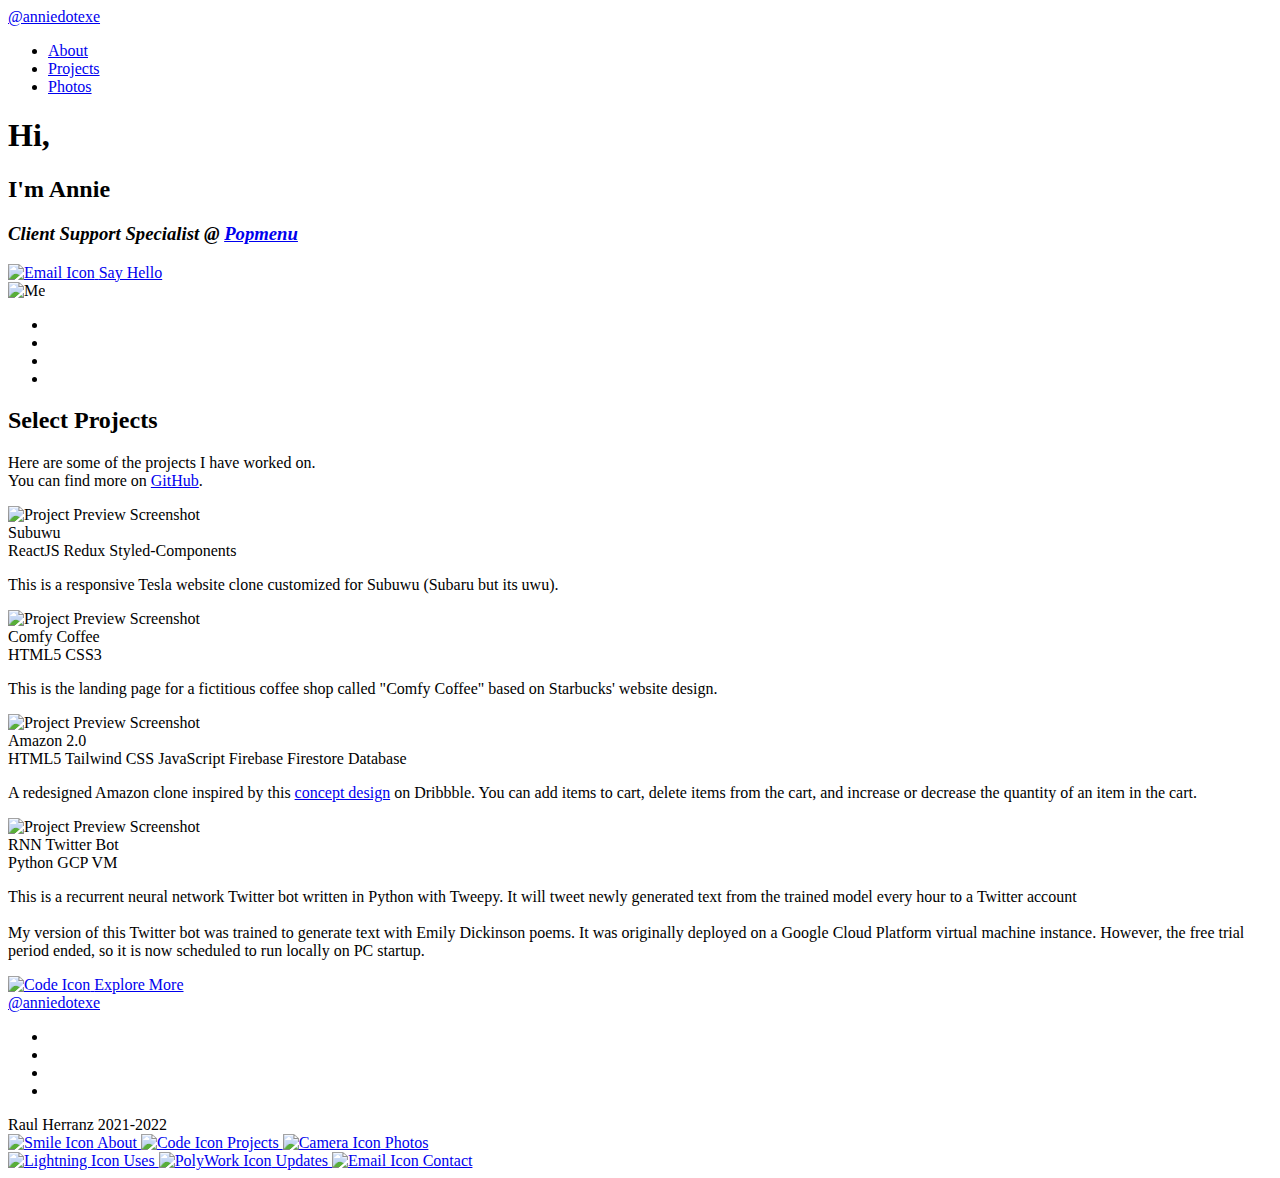
==== index.html @ 3c778179 "First changes" ====
<!DOCTYPE html>
<html lang="en">

    <head>
        <title>Raul Herranz Portfolio</title>

        <link rel="icon" type="image/svg+xml" href="favicon.svg" />

        <meta charset="UTF-8">

        <meta property="og:title" content="Raul Herranz" />
        <meta property="og:type" content="website" />
        <meta property="og:url" content="http://rherranzg.github.io" />
        <meta property="og:description"
            content="Hi! I'm Annie. Welcome to my portfolio. I am a developer, photographer, and mother of a bear puppy named Coconut based in Los Angeles, California." />
        <meta property="og:locale" content="en_US" />
        <meta property="og:image" content="https://rherranzg.github.io/img/me-icon-smiling.png" />

        <meta name="twitter:card" content="summary">
        <meta name="twitter:title" content="Raul Herranz">
        <meta name="twitter:description"
            content="Welcome to my portfolio. I am a developer, photographer, and mother of a bear puppy named Coconut based in Los Angeles, California.">
        <meta name="twitter:image" content="https://rherranzg.github.io/img/me-icon-smiling.png">
        <meta name="twitter:site" content="@anniedotexe">

        <meta name="viewport" content="width=device-width, initial-scale=1.0">
        <meta name="copyright" content="Raul Herranz">
        <meta name="description"
            content="Welcome to my portfolio. I am a developer, photographer, and mother of a bear puppy named Coconut based in Los Angeles, California.">
        <meta name="keywords"
            content="Raul Herranz, Raul Herranz Portfolio, Raul Herranz Photography, photographer, developer, java, python, html, css, javascript, web developer, webdev, portfolio">
        <meta name="robots" content="noindex, nofollow" />

        <link rel="canonical" href="https://rherranzg.github.io" />

        <link rel="preconnect" href="https://fonts.googleapis.com">
        <link rel="preconnect" href="https://fonts.gstatic.com" crossorigin>
        <link href="https://fonts.googleapis.com/css?family=Nunito" rel="stylesheet">

        <link rel="stylesheet"
            href="https://cdnjs.cloudflare.com/ajax/libs/font-awesome/5.15.3/css/all.min.css"
            integrity="sha512-iBBXm8fW90+nuLcSKlbmrPcLa0OT92xO1BIsZ+ywDWZCvqsWgccV3gFoRBv0z+8dLJgyAHIhR35VZc2oM/gI1w=="
            crossorigin="anonymous" referrerpolicy="no-referrer" />

        <link rel="stylesheet" href="./css/main.css" type="text/css">
        <link rel="stylesheet" href="./css/header.css" type="text/css">
        <link rel="stylesheet" href="./css/home.css" type="text/css">
        <link rel="stylesheet" href="./css/projects.css" type="text/css">
        <link rel="stylesheet" href="./css/footer.css" type="text/css">
    </head>

    <body>
        <header class="header">
            <a href="/" class="header-logo">@anniedotexe</a>
            <nav class="nav">
                <div class="toggle"><i class="fas fa-bars"></i></div>
                <ul class="nav-menu">
                    <li class="nav-item"><a href="/about">About</a></li>
                    <li class="nav-item"><a href="/projects">Projects</a></li>
                    <li class="nav-item"><a href="/photos">Photos</a></li>
                </ul>
            </nav>
        </header>

        <main class="main-container home-section">
            <section id="home">
                <div class="landing-page-details">
                    <h1 class="small-title">Hi,</h1>
                    <h2 class="big-title">I'm <span class="my-name pink">Annie</span></h2>
                    <h3 class="medium-title"><em>Client Support Specialist @ <a class="pink"
                                href="https://get.popmenu.com/">Popmenu</a></em></h3>
                    <!-- <div class="short-bio">
                        <p>I am a photographer, self-taught developer, and
                            mother of a bear
                            puppy named Coconut
                            based in Los Angeles, California.</p>
                    </div> -->
                    <div class="cta-container email-container">
                        <a href="mailto:anniewu2303@gmail.com" class="cta email-button">
                            <img src="./img/email.svg" alt="Email Icon">
                            <span>Say Hello</span>
                        </a>
                    </div>
                </div>
                <div class="art-me">
                    <img src="./img/me-icon.gif" alt="Me">
                </div>
                <div class="landing-page-socials">
                    <ul>
                        <li class="social-link">
                            <a href="https://www.linkedin.com/in/anniewu2303/" aria-label="LinkedIn"
                                target="_blank">
                                <i class="fab fa-linkedin-in"></i>
                            </a>
                        </li>
                        <li class="social-link">
                            <a href="https://github.com/anniedotexe" aria-label="GitHub"
                                target="_blank">
                                <i class="fab fa-github"></i>
                            </a>
                        </li>
                        <li class="social-link">
                            <a href="https://twitter.com/anniedotexe" aria-label="Twitter"
                                target="_blank">
                                <i class="fab fa-twitter"></i>
                            </a>
                        </li>
                        <li class="social-link">
                            <a href="https://instagram.com/anniedotexe" aria-label="Instagram"
                                target="_blank">
                                <i class="fab fa-instagram"></i>
                            </a>
                        </li>
                    </ul>
                </div>
            </section>
            <section class="projects" id="select-projects">
                <h2>Select Projects</h2>
                <p class="section-description">
                    Here are some of the projects I have worked on.<br>
                    You can find more on <a class="hyperlink"
                        href="https://github.com/anniedotexe">GitHub</a>.
                </p>
                <div class="project-cards-container">
                    <div class="card">
                        <img src="./img/project-preview/subuwu-preview.png"
                            alt="Project Preview Screenshot" class="card-preview-img">
                        <div class="card-info">
                            <div class="title-and-links">
                                <span class="project-title">
                                    Subuwu
                                </span>
                                <div class="project-links">
                                    <a href="https://subuwu.rherranzg.github.io/">
                                        <i class="fas fa-external-link-alt"></i>
                                    </a>
                                    <a href="https://github.com/anniedotexe/subuwu">
                                        <i class="fab fa-github"></i>
                                    </a>
                                </div>
                            </div>
                            <div class="project-skills">
                                <span>ReactJS</span>
                                <span>Redux</span>
                                <span>Styled-Components</span>
                            </div>
                            <p class="project-description">
                                This is a responsive Tesla website clone customized for Subuwu
                                &#40;Subaru but its uwu&#41;.
                            </p>
                        </div>
                    </div>
                    <div class="card">
                        <img src="./img/project-preview/comfy-coffee-preview.png"
                            alt="Project Preview Screenshot" class="card-preview-img">
                        <div class="card-info">
                            <div class="title-and-links">
                                <span class="project-title">
                                    Comfy Coffee
                                </span>
                                <div class="project-links">
                                    <a href="https://comfy-coffee.rherranzg.github.io/">
                                        <i class="fas fa-external-link-alt"></i>
                                    </a>
                                    <a href="https://github.com/anniedotexe/comfy-coffee">
                                        <i class="fab fa-github"></i>
                                    </a>
                                </div>
                            </div>
                            <div class="project-skills">
                                <span>HTML5</span>
                                <span>CSS3</span>
                            </div>
                            <p class="project-description">
                                This is the landing page for a fictitious coffee shop called "Comfy
                                Coffee" based on Starbucks'
                                website design.
                            </p>
                        </div>
                    </div>
                    <div class="card">
                        <img src="./img/project-preview/amazon2-preview.png"
                            alt="Project Preview Screenshot" class="card-preview-img">
                        <div class="card-info">
                            <div class="title-and-links">
                                <span class="project-title">
                                    Amazon 2.0
                                </span>
                                <div class="project-links">
                                    <a href="https://clone-2-2ee81.firebaseapp.com">
                                        <i class="fas fa-external-link-alt"></i>
                                    </a>
                                    <a href="https://github.com/anniedotexe/amazon-2">
                                        <i class="fab fa-github"></i>
                                    </a>
                                </div>
                            </div>
                            <div class="project-skills">
                                <span>HTML5</span>
                                <span>Tailwind CSS</span>
                                <span>JavaScript</span>
                                <span>Firebase</span>
                                <span>Firestore Database</span>
                            </div>
                            <p class="project-description">
                                A redesigned Amazon clone inspired by this <a class="hyperlink"
                                    href="https://dribbble.com/shots/15350650-Amazon-Website-Redesign-Concept">concept
                                    design</a> on Dribbble. You can add items to cart, delete items
                                from the cart, and increase or decrease the quantity of an item in
                                the cart.
                            </p>
                        </div>
                    </div>
                    <div class="card">
                        <img src="./img/project-preview/rnn-twitter-bot-preview.png"
                            alt="Project Preview Screenshot" class="card-preview-img">
                        <div class="card-info">
                            <div class="title-and-links">
                                <span class="project-title">
                                    RNN Twitter Bot
                                </span>
                                <div class="project-links">
                                    <a href="https://twitter.com/dickinson_rnn">
                                        <i class="fas fa-external-link-alt"></i>
                                    </a>
                                    <a href="https://github.com/anniedotexe/RNN-Twitter-Bot">
                                        <i class="fab fa-github"></i>
                                    </a>
                                </div>
                            </div>
                            <div class="project-skills">
                                <span>Python</span>
                                <span>GCP VM</span>
                            </div>
                            <p class="project-description">
                                This is a recurrent neural network Twitter bot written in Python
                                with Tweepy. It will tweet newly generated text from the trained
                                model every hour to a Twitter account<br><br>
                                My version of this Twitter bot was trained to generate text with
                                Emily Dickinson
                                poems. It was originally deployed on a Google
                                Cloud Platform virtual machine
                                instance. However, the free
                                trial period ended, so it is now scheduled to run locally on PC
                                startup.
                            </p>
                        </div>
                    </div>
                </div>
                <div class="cta-container">
                    <a href="/projects" class="cta">
                        <img src="./img/coding.svg" alt="Code Icon">
                        <span>Explore More</span>
                    </a>
                </div>
            </section>
        </main>

        <footer class="footer-container">
            <div class="footer">
                <div class="footer-column">
                    <a href="/" class="footer-logo">@anniedotexe</a>
                    <div class="socials">
                        <ul>
                            <li class="social-link">
                                <a href="https://www.linkedin.com/in/anniewu2303/"
                                    aria-label="LinkedIn" target="_blank">
                                    <i class="fab fa-linkedin-in"></i>
                                </a>
                            </li>
                            <li class="social-link">
                                <a href="https://github.com/anniedotexe" aria-label="GitHub"
                                    target="_blank">
                                    <i class="fab fa-github"></i>
                                </a>
                            </li>
                            <li class="social-link">
                                <a href="https://twitter.com/anniedotexe" aria-label="Twitter"
                                    target="_blank">
                                    <i class="fab fa-twitter"></i>
                                </a>
                            </li>
                            <li class="social-link">
                                <a href="https://instagram.com/anniedotexe" aria-label="Instagram"
                                    target="_blank">
                                    <i class="fab fa-instagram"></i>
                                </a>
                            </li>
                        </ul>
                    </div>
                    <span class="copyright"><i class="fas fa-copyright"></i> Raul Herranz
                        2021-2022</span>
                </div>
                <div class="footer-column">
                    <a href="/about" class="footer-button">
                        <img src="./img/smile.svg" alt="Smile Icon">
                        About
                    </a>
                    <a href="/projects" class="footer-button">
                        <img src="./img/coding.svg" alt="Code Icon">
                        Projects
                    </a>
                    <a href="/photos" class="footer-button">
                        <img src="./img/camera.svg" alt="Camera Icon">
                        Photos
                    </a>
                </div>
                <!-- <div class="footer-column">
                    <a href="https://anniedotexe.notion.site/2f89ab02918142e885a684db6e8d6c53?v=e84b8638720749c9a11741c6790c7022"
                        class="footer-button">
                        <img src="./img/blog.svg" alt="Blog Icon">
                        Thoughts
                    </a>
                    <a href="/anniewu-resume.pdf" class="footer-button">
                        <img src="./img/resume.svg" alt="Resume Icon">
                        Resume
                    </a>
                    <a href="mailto:anniewu2303@gmail.com" class="footer-button">
                        <img src="./img/email.svg" alt="Email Icon">
                        Contact
                    </a>
                </div> -->
                <div class="footer-column">
                    <a href="https://anniedotexe.notion.site/uses-27a07012b8e84144af2e4226721c8ce8"
                        class="footer-button">
                        <img src="./img/uses.svg" alt="Lightning Icon">
                        Uses
                    </a>
                    <a href="https://www.polywork.com/anniedotexe" class="footer-button">
                        <img src="./img/polywork.svg" alt="PolyWork Icon">
                        Updates
                    </a>
                    <a href="mailto:anniewu2303@gmail.com" class="footer-button">
                        <img src="./img/email.svg" alt="Email Icon">
                        Contact
                    </a>
                </div>
            </div>
        </footer>

        <script src="./js/main.js"></script>
    </body>

</html>
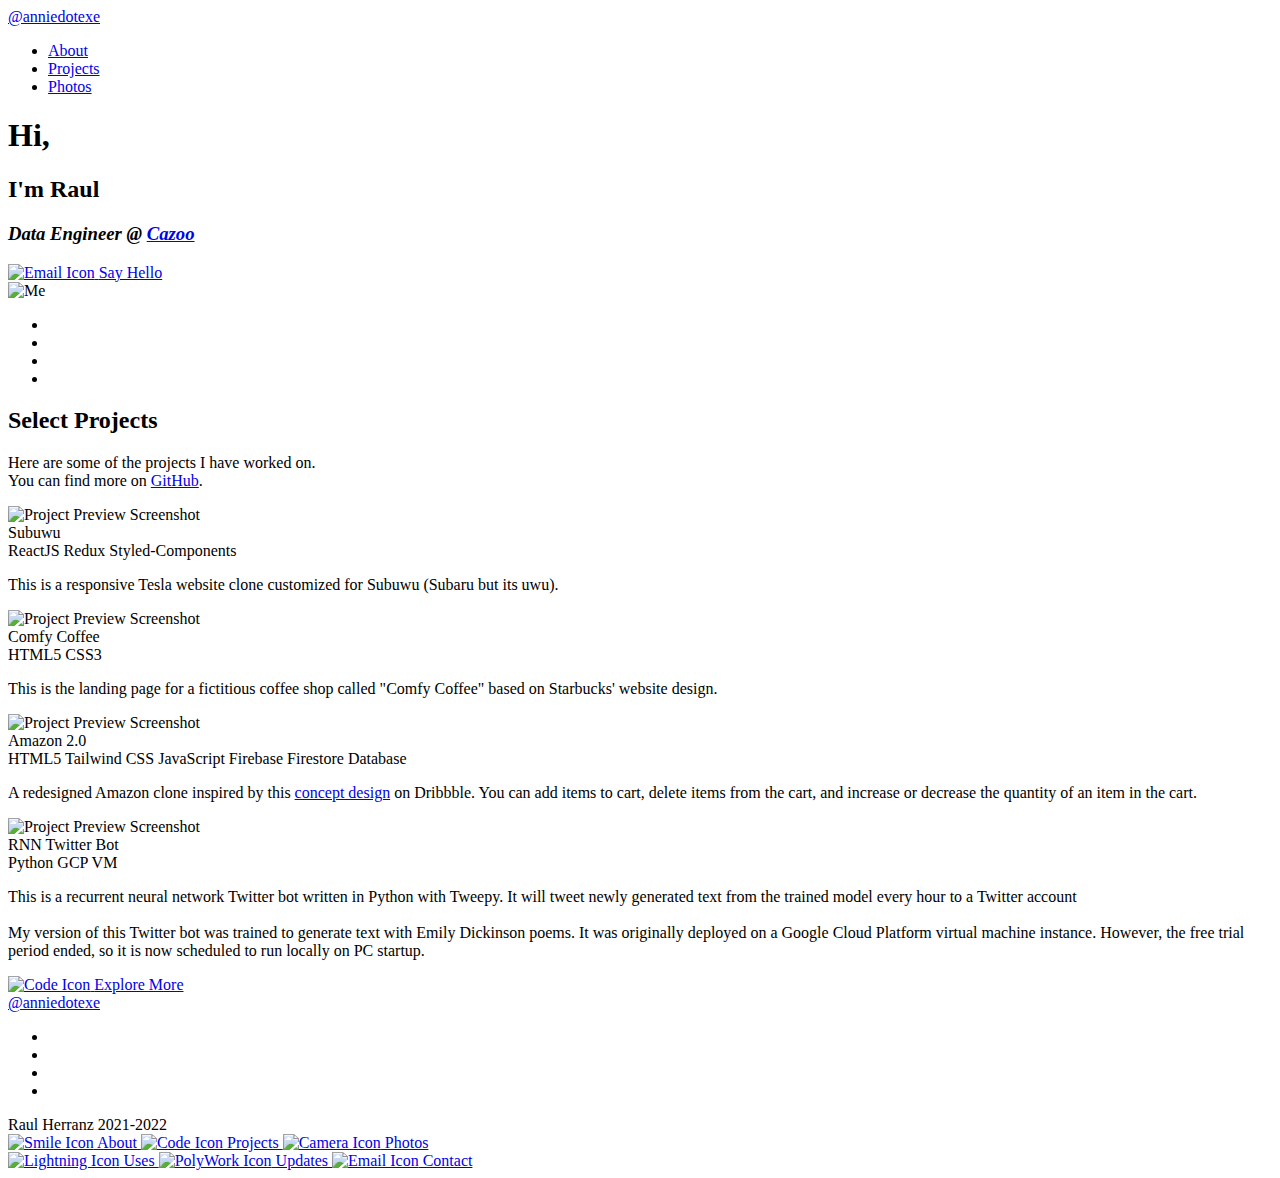
==== commit df75efee: "mend" ====
--- a/index.html
+++ b/index.html
@@ -12,7 +12,7 @@
         <meta property="og:type" content="website" />
         <meta property="og:url" content="http://rherranzg.github.io" />
         <meta property="og:description"
-            content="Hi! I'm Annie. Welcome to my portfolio. I am a developer, photographer, and mother of a bear puppy named Coconut based in Los Angeles, California." />
+            content="Hi! I'm Raul. Welcome to my portfolio. I am a developer, photographer, and mother of a bear puppy named Coconut based in Los Angeles, California." />
         <meta property="og:locale" content="en_US" />
         <meta property="og:image" content="https://rherranzg.github.io/img/me-icon-smiling.png" />
 
@@ -66,9 +66,9 @@
             <section id="home">
                 <div class="landing-page-details">
                     <h1 class="small-title">Hi,</h1>
-                    <h2 class="big-title">I'm <span class="my-name pink">Annie</span></h2>
-                    <h3 class="medium-title"><em>Client Support Specialist @ <a class="pink"
-                                href="https://get.popmenu.com/">Popmenu</a></em></h3>
+                    <h2 class="big-title">I'm <span class="my-name green">Raul</span></h2>
+                    <h3 class="medium-title"><em>Data Engineer @ <a class="green"
+                                href="https://cazoo.co.uk/">Cazoo</a></em></h3>
                     <!-- <div class="short-bio">
                         <p>I am a photographer, self-taught developer, and
                             mother of a bear
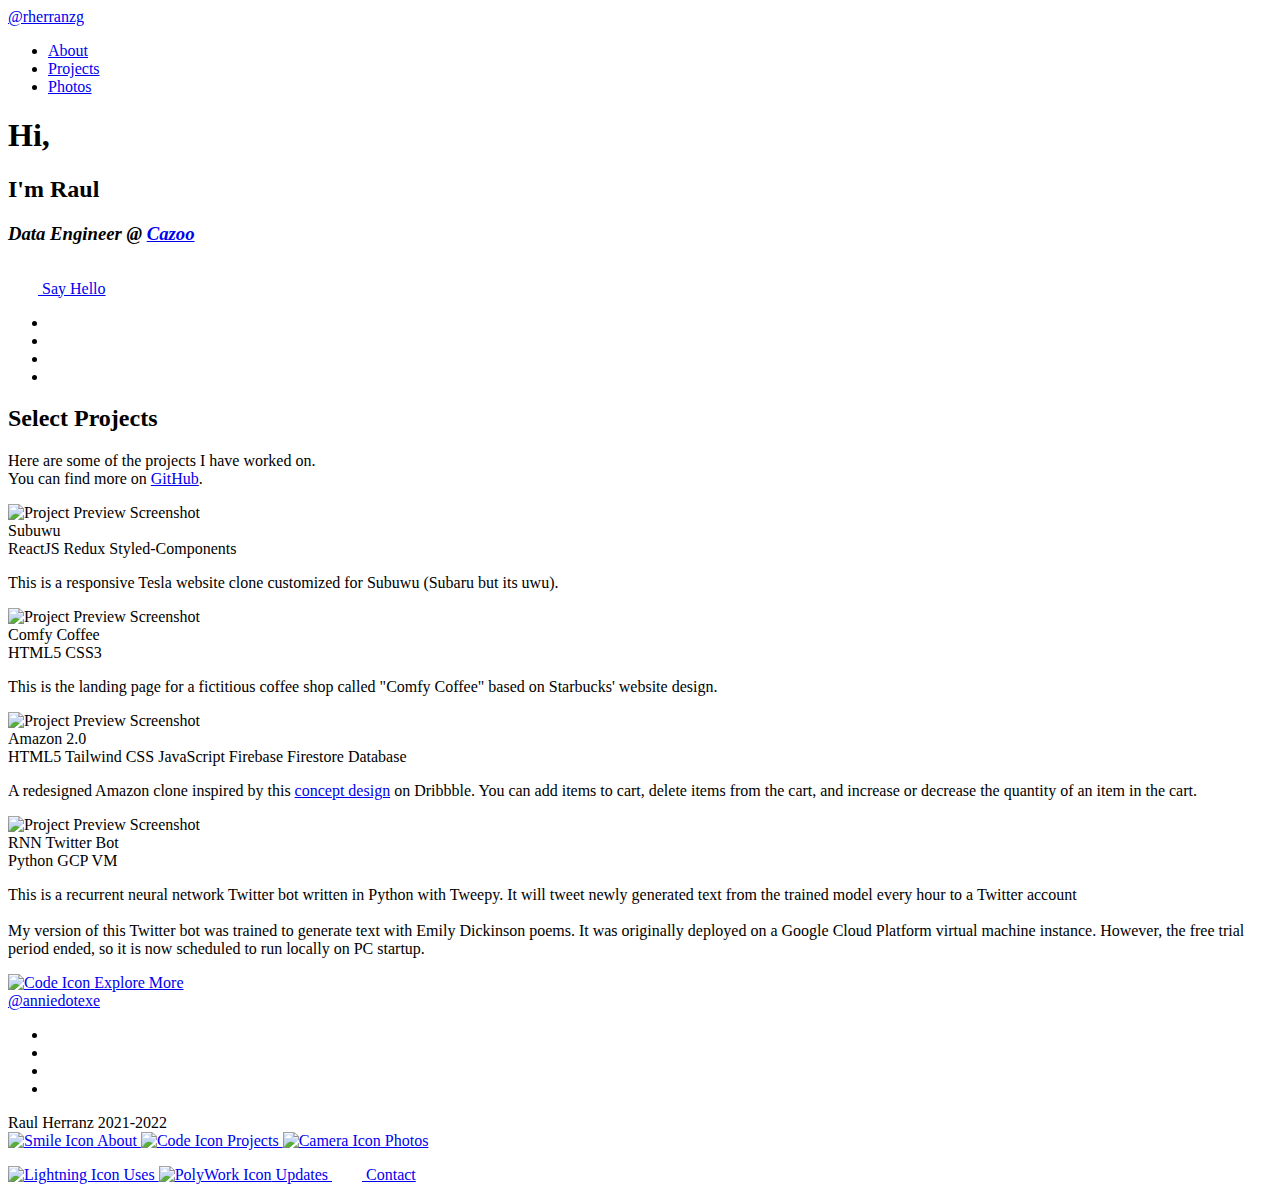
==== commit c392ba87: "mend" ====
--- a/index.html
+++ b/index.html
@@ -51,7 +51,7 @@
 
     <body>
         <header class="header">
-            <a href="/" class="header-logo">@anniedotexe</a>
+            <a href="/" class="header-logo">@rherranzg</a>
             <nav class="nav">
                 <div class="toggle"><i class="fas fa-bars"></i></div>
                 <ul class="nav-menu">
@@ -76,15 +76,15 @@
                             based in Los Angeles, California.</p>
                     </div> -->
                     <div class="cta-container email-container">
-                        <a href="mailto:anniewu2303@gmail.com" class="cta email-button">
+                        <a href="mailto:raul.herranz87@gmail.com" class="cta email-button">
                             <img src="./img/email.svg" alt="Email Icon">
                             <span>Say Hello</span>
                         </a>
                     </div>
                 </div>
-                <div class="art-me">
+                <!-- <div class="art-me">
                     <img src="./img/me-icon.gif" alt="Me">
-                </div>
+                </div> -->
                 <div class="landing-page-socials">
                     <ul>
                         <li class="social-link">
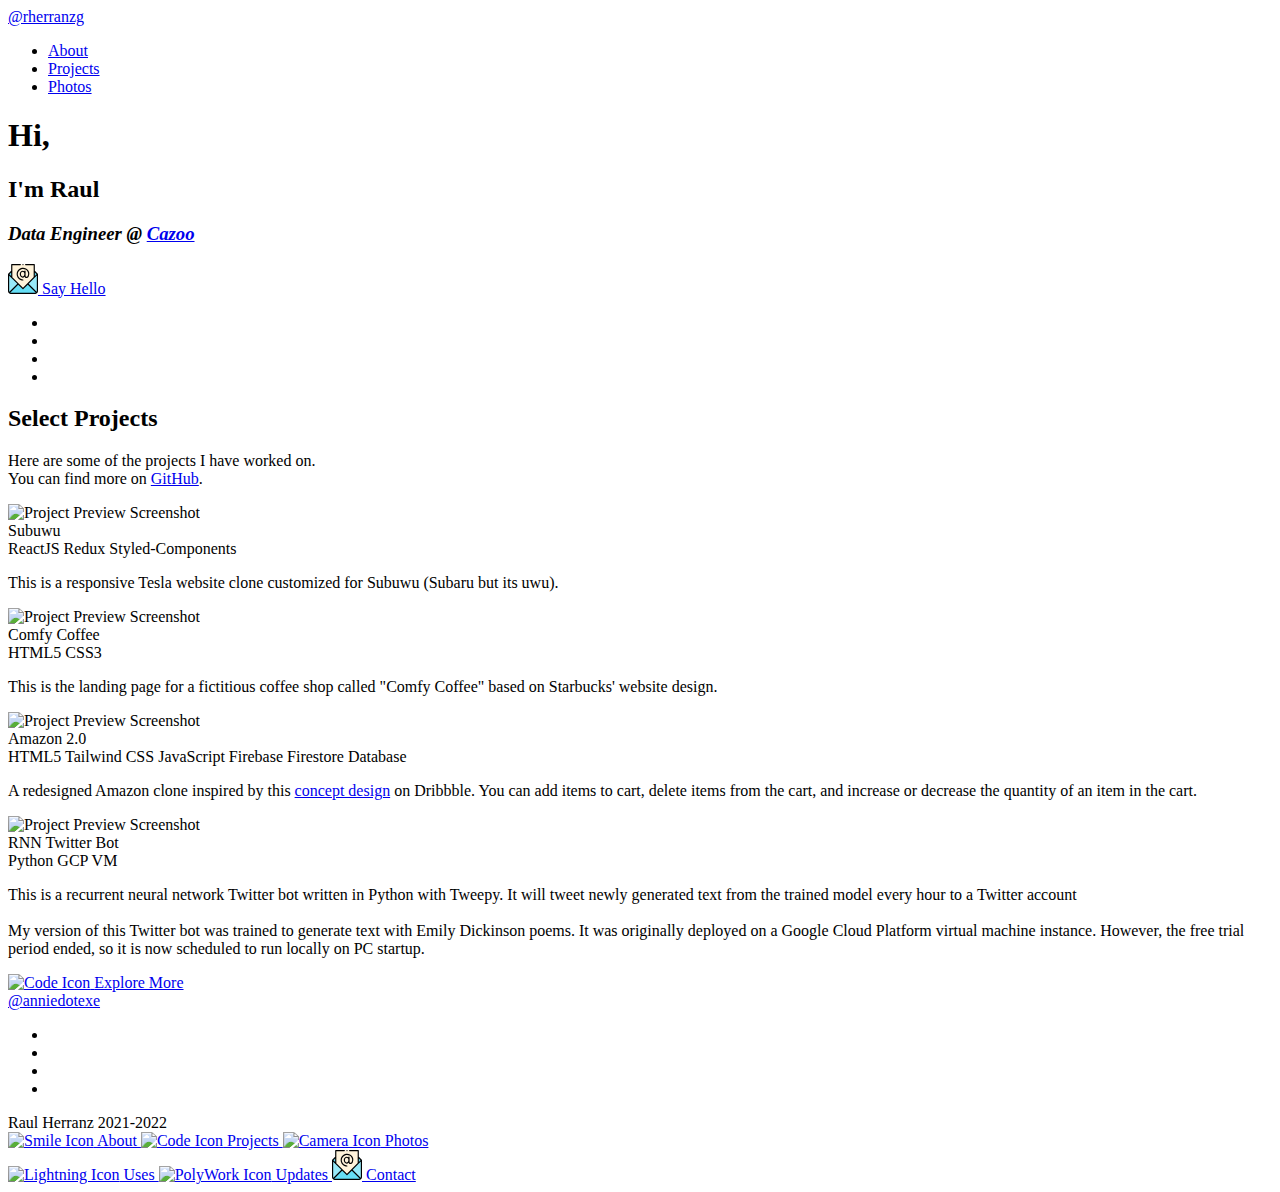
==== commit fa5fb7fa: "changes" ====
--- a/index.html
+++ b/index.html
@@ -88,25 +88,25 @@
                 <div class="landing-page-socials">
                     <ul>
                         <li class="social-link">
-                            <a href="https://www.linkedin.com/in/anniewu2303/" aria-label="LinkedIn"
+                            <a href="https://www.linkedin.com/in/herranzgomezraul/" aria-label="LinkedIn"
                                 target="_blank">
                                 <i class="fab fa-linkedin-in"></i>
                             </a>
                         </li>
                         <li class="social-link">
-                            <a href="https://github.com/anniedotexe" aria-label="GitHub"
+                            <a href="https://github.com/rherranzg" aria-label="GitHub"
                                 target="_blank">
                                 <i class="fab fa-github"></i>
                             </a>
                         </li>
                         <li class="social-link">
-                            <a href="https://twitter.com/anniedotexe" aria-label="Twitter"
+                            <a href="https://twitter.com/rahego_" aria-label="Twitter"
                                 target="_blank">
                                 <i class="fab fa-twitter"></i>
                             </a>
                         </li>
                         <li class="social-link">
-                            <a href="https://instagram.com/anniedotexe" aria-label="Instagram"
+                            <a href="https://instagram.com/ra.ul.h/" aria-label="Instagram"
                                 target="_blank">
                                 <i class="fab fa-instagram"></i>
                             </a>
@@ -263,25 +263,25 @@
                     <div class="socials">
                         <ul>
                             <li class="social-link">
-                                <a href="https://www.linkedin.com/in/anniewu2303/"
+                                <a href="https://www.linkedin.com/in/herranzgomezraul/"
                                     aria-label="LinkedIn" target="_blank">
                                     <i class="fab fa-linkedin-in"></i>
                                 </a>
                             </li>
                             <li class="social-link">
-                                <a href="https://github.com/anniedotexe" aria-label="GitHub"
+                                <a href="https://github.com/rherranzg" aria-label="GitHub"
                                     target="_blank">
                                     <i class="fab fa-github"></i>
                                 </a>
                             </li>
                             <li class="social-link">
-                                <a href="https://twitter.com/anniedotexe" aria-label="Twitter"
+                                <a href="https://twitter.com/rahego_" aria-label="Twitter"
                                     target="_blank">
                                     <i class="fab fa-twitter"></i>
                                 </a>
                             </li>
                             <li class="social-link">
-                                <a href="https://instagram.com/anniedotexe" aria-label="Instagram"
+                                <a href="https://instagram.com/ra.ul.h/" aria-label="Instagram"
                                     target="_blank">
                                     <i class="fab fa-instagram"></i>
                                 </a>
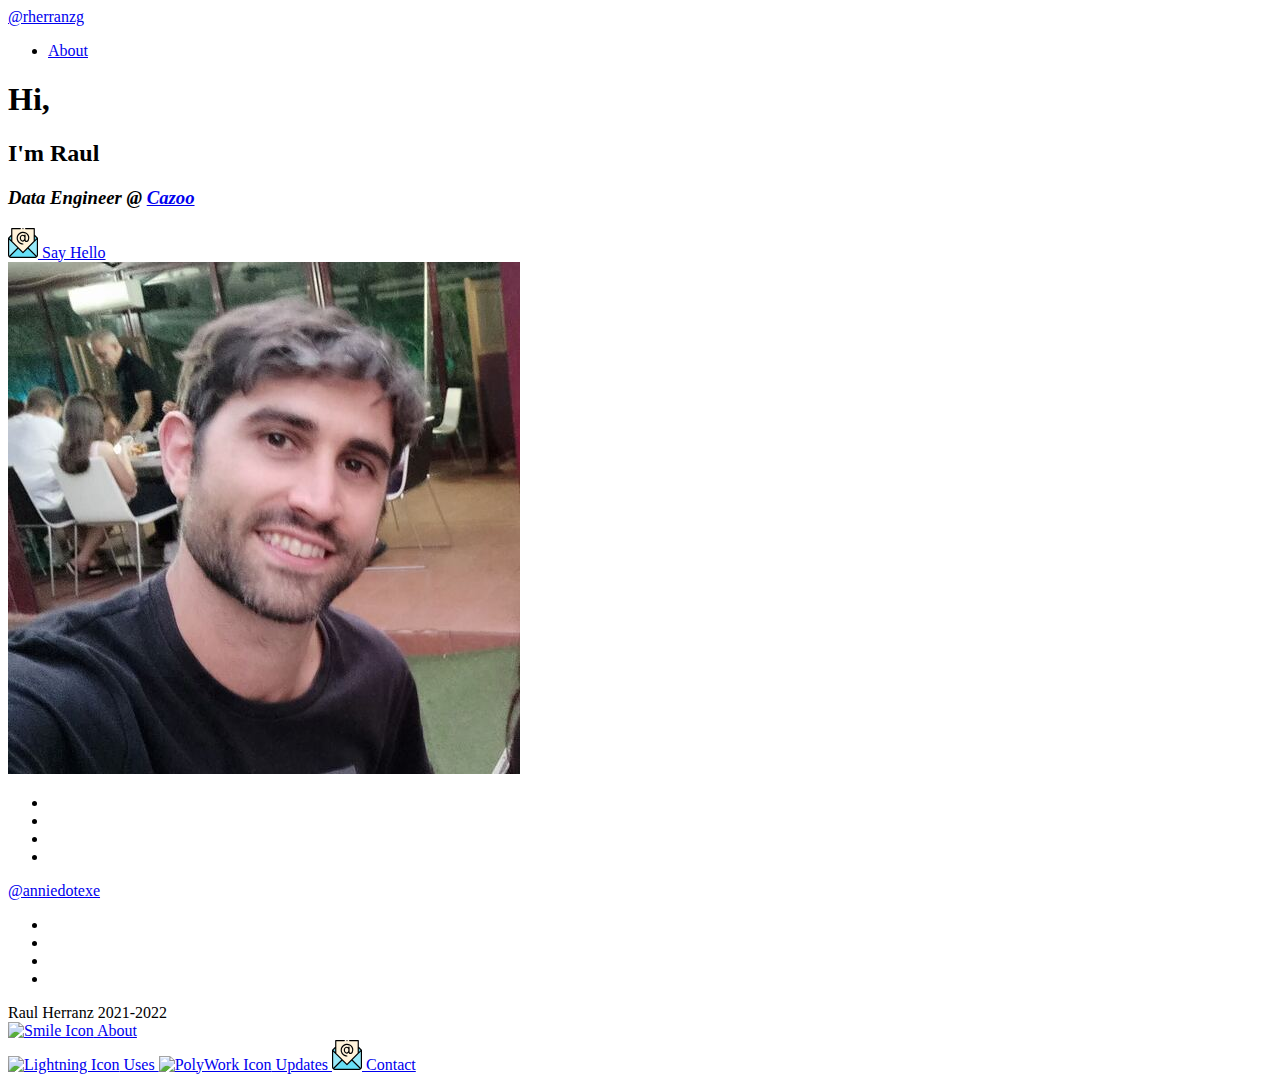
==== commit 78ede340: "changes" ====
--- a/index.html
+++ b/index.html
@@ -2,9 +2,9 @@
 <html lang="en">
 
     <head>
-        <title>Raul Herranz Portfolio</title>
-
-        <link rel="icon" type="image/svg+xml" href="favicon.svg" />
+        <title>Raul Herranz</title>
+
+        <link rel="icon" type="image/x-icon" href="favicon_ico.ico" />
 
         <meta charset="UTF-8">
 
@@ -12,7 +12,7 @@
         <meta property="og:type" content="website" />
         <meta property="og:url" content="http://rherranzg.github.io" />
         <meta property="og:description"
-            content="Hi! I'm Raul. Welcome to my portfolio. I am a developer, photographer, and mother of a bear puppy named Coconut based in Los Angeles, California." />
+            content="Hi! I'm Raul. I am a Computer Science Engineer from Spain based in London. I work as a Data Engineer @ Cazoo, and like all things Machine Learning and ." />
         <meta property="og:locale" content="en_US" />
         <meta property="og:image" content="https://rherranzg.github.io/img/me-icon-smiling.png" />
 
@@ -56,8 +56,8 @@
                 <div class="toggle"><i class="fas fa-bars"></i></div>
                 <ul class="nav-menu">
                     <li class="nav-item"><a href="/about">About</a></li>
-                    <li class="nav-item"><a href="/projects">Projects</a></li>
-                    <li class="nav-item"><a href="/photos">Photos</a></li>
+                    <!-- <li class="nav-item"><a href="/projects">Projects</a></li> -->
+                    <!-- <li class="nav-item"><a href="/photos">Photos</a></li> -->
                 </ul>
             </nav>
         </header>
@@ -82,9 +82,9 @@
                         </a>
                     </div>
                 </div>
-                <!-- <div class="art-me">
-                    <img src="./img/me-icon.gif" alt="Me">
-                </div> -->
+                <div class="art-me">
+                    <img src="./img/me-photo.jpeg" alt="Me">
+                </div>
                 <div class="landing-page-socials">
                     <ul>
                         <li class="social-link">
@@ -114,12 +114,12 @@
                     </ul>
                 </div>
             </section>
-            <section class="projects" id="select-projects">
+            <!-- <section class="projects" id="select-projects">
                 <h2>Select Projects</h2>
                 <p class="section-description">
                     Here are some of the projects I have worked on.<br>
                     You can find more on <a class="hyperlink"
-                        href="https://github.com/anniedotexe">GitHub</a>.
+                        href="https://github.com/rherranzg">GitHub</a>.
                 </p>
                 <div class="project-cards-container">
                     <div class="card">
@@ -134,7 +134,7 @@
                                     <a href="https://subuwu.rherranzg.github.io/">
                                         <i class="fas fa-external-link-alt"></i>
                                     </a>
-                                    <a href="https://github.com/anniedotexe/subuwu">
+                                    <a href="https://github.com/rherranzg/subuwu">
                                         <i class="fab fa-github"></i>
                                     </a>
                                 </div>
@@ -162,7 +162,7 @@
                                     <a href="https://comfy-coffee.rherranzg.github.io/">
                                         <i class="fas fa-external-link-alt"></i>
                                     </a>
-                                    <a href="https://github.com/anniedotexe/comfy-coffee">
+                                    <a href="https://github.com/rherranzg/comfy-coffee">
                                         <i class="fab fa-github"></i>
                                     </a>
                                 </div>
@@ -190,7 +190,7 @@
                                     <a href="https://clone-2-2ee81.firebaseapp.com">
                                         <i class="fas fa-external-link-alt"></i>
                                     </a>
-                                    <a href="https://github.com/anniedotexe/amazon-2">
+                                    <a href="https://github.com/rherranzg/amazon-2">
                                         <i class="fab fa-github"></i>
                                     </a>
                                 </div>
@@ -223,7 +223,7 @@
                                     <a href="https://twitter.com/dickinson_rnn">
                                         <i class="fas fa-external-link-alt"></i>
                                     </a>
-                                    <a href="https://github.com/anniedotexe/RNN-Twitter-Bot">
+                                    <a href="https://github.com/rherranzg/RNN-Twitter-Bot">
                                         <i class="fab fa-github"></i>
                                     </a>
                                 </div>
@@ -253,7 +253,7 @@
                         <span>Explore More</span>
                     </a>
                 </div>
-            </section>
+            </section> -->
         </main>
 
         <footer class="footer-container">
@@ -296,14 +296,14 @@
                         <img src="./img/smile.svg" alt="Smile Icon">
                         About
                     </a>
-                    <a href="/projects" class="footer-button">
+                    <!-- <a href="/projects" class="footer-button">
                         <img src="./img/coding.svg" alt="Code Icon">
                         Projects
-                    </a>
-                    <a href="/photos" class="footer-button">
+                    </a> -->
+                    <!-- <a href="/photos" class="footer-button">
                         <img src="./img/camera.svg" alt="Camera Icon">
                         Photos
-                    </a>
+                    </a> -->
                 </div>
                 <!-- <div class="footer-column">
                     <a href="https://anniedotexe.notion.site/2f89ab02918142e885a684db6e8d6c53?v=e84b8638720749c9a11741c6790c7022"
@@ -315,7 +315,7 @@
                         <img src="./img/resume.svg" alt="Resume Icon">
                         Resume
                     </a>
-                    <a href="mailto:anniewu2303@gmail.com" class="footer-button">
+                    <a href="mailto:raul.herranz87@gmail.com" class="footer-button">
                         <img src="./img/email.svg" alt="Email Icon">
                         Contact
                     </a>
@@ -330,7 +330,7 @@
                         <img src="./img/polywork.svg" alt="PolyWork Icon">
                         Updates
                     </a>
-                    <a href="mailto:anniewu2303@gmail.com" class="footer-button">
+                    <a href="mailto:raul.herranz87@gmail.com" class="footer-button">
                         <img src="./img/email.svg" alt="Email Icon">
                         Contact
                     </a>
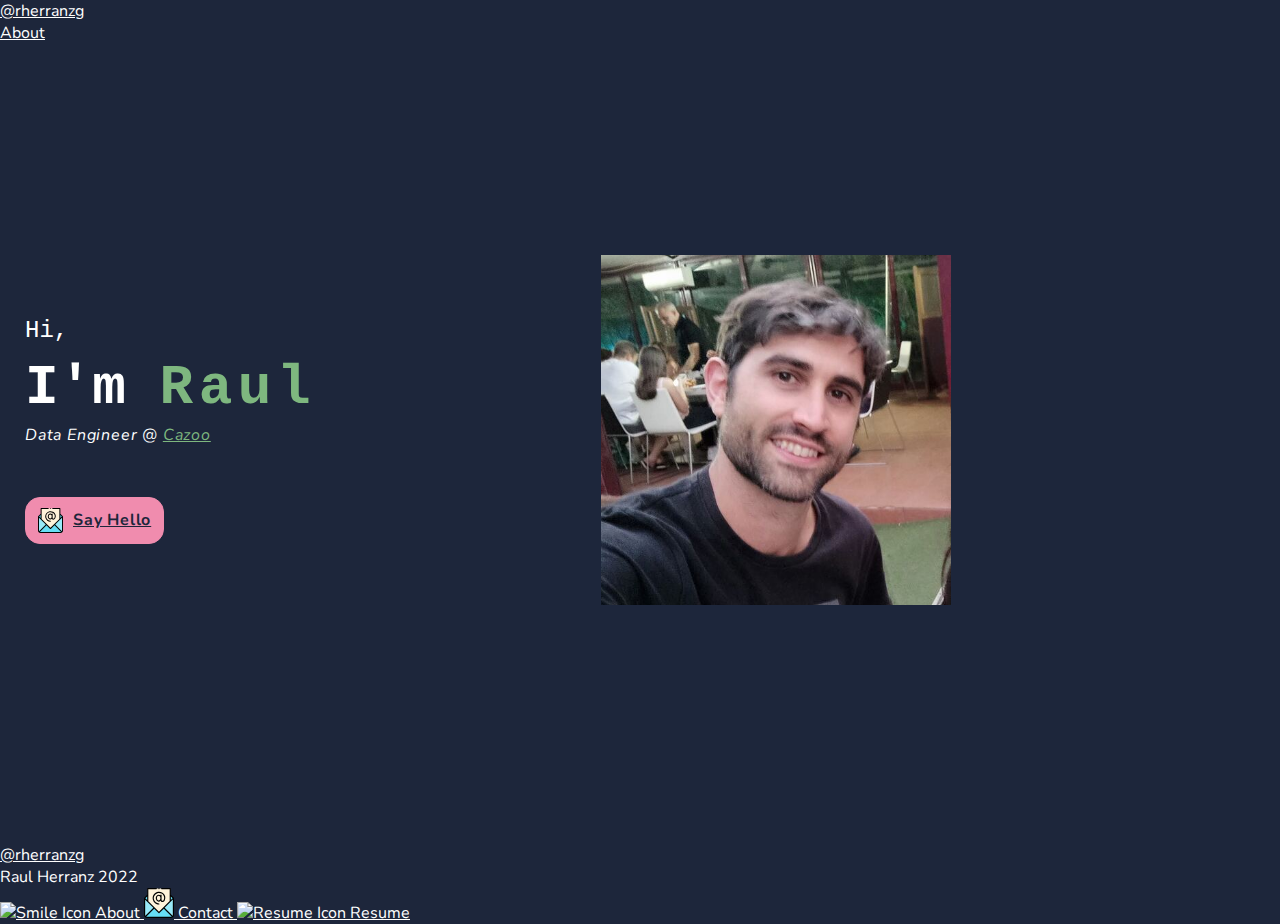
==== commit 85ac8732: "not a bad update" ====
--- a/index.html
+++ b/index.html
@@ -4,7 +4,7 @@
     <head>
         <title>Raul Herranz</title>
 
-        <link rel="icon" type="image/x-icon" href="favicon_ico.ico" />
+        <link rel="icon" type="image/x-icon" href="img/favicon_icon.ico" />
 
         <meta charset="UTF-8">
 
@@ -19,16 +19,16 @@
         <meta name="twitter:card" content="summary">
         <meta name="twitter:title" content="Raul Herranz">
         <meta name="twitter:description"
-            content="Welcome to my portfolio. I am a developer, photographer, and mother of a bear puppy named Coconut based in Los Angeles, California.">
+            content="Hi! I'm Raul. I am a Computer Science Engineer from Spain based in London. I work as a Data Engineer @ Cazoo, and like all things Machine Learning and ." />
         <meta name="twitter:image" content="https://rherranzg.github.io/img/me-icon-smiling.png">
-        <meta name="twitter:site" content="@anniedotexe">
+        <meta name="twitter:site" content="@rahego_">
 
         <meta name="viewport" content="width=device-width, initial-scale=1.0">
         <meta name="copyright" content="Raul Herranz">
         <meta name="description"
-            content="Welcome to my portfolio. I am a developer, photographer, and mother of a bear puppy named Coconut based in Los Angeles, California.">
+            content="Hi! I'm Raul. I am a Computer Science Engineer from Spain based in London. I work as a Data Engineer @ Cazoo, and like all things Machine Learning and ." />
         <meta name="keywords"
-            content="Raul Herranz, Raul Herranz Portfolio, Raul Herranz Photography, photographer, developer, java, python, html, css, javascript, web developer, webdev, portfolio">
+            content="Raul Herranz, Raul Herranz Portfolio, python, aws, data, engineering, videogames">
         <meta name="robots" content="noindex, nofollow" />
 
         <link rel="canonical" href="https://rherranzg.github.io" />
@@ -44,8 +44,8 @@
 
         <link rel="stylesheet" href="./css/main.css" type="text/css">
         <link rel="stylesheet" href="./css/header.css" type="text/css">
+        <link rel="stylesheet" href="./css/about.css" type="text/css">
         <link rel="stylesheet" href="./css/home.css" type="text/css">
-        <link rel="stylesheet" href="./css/projects.css" type="text/css">
         <link rel="stylesheet" href="./css/footer.css" type="text/css">
     </head>
 
@@ -114,152 +114,12 @@
                     </ul>
                 </div>
             </section>
-            <!-- <section class="projects" id="select-projects">
-                <h2>Select Projects</h2>
-                <p class="section-description">
-                    Here are some of the projects I have worked on.<br>
-                    You can find more on <a class="hyperlink"
-                        href="https://github.com/rherranzg">GitHub</a>.
-                </p>
-                <div class="project-cards-container">
-                    <div class="card">
-                        <img src="./img/project-preview/subuwu-preview.png"
-                            alt="Project Preview Screenshot" class="card-preview-img">
-                        <div class="card-info">
-                            <div class="title-and-links">
-                                <span class="project-title">
-                                    Subuwu
-                                </span>
-                                <div class="project-links">
-                                    <a href="https://subuwu.rherranzg.github.io/">
-                                        <i class="fas fa-external-link-alt"></i>
-                                    </a>
-                                    <a href="https://github.com/rherranzg/subuwu">
-                                        <i class="fab fa-github"></i>
-                                    </a>
-                                </div>
-                            </div>
-                            <div class="project-skills">
-                                <span>ReactJS</span>
-                                <span>Redux</span>
-                                <span>Styled-Components</span>
-                            </div>
-                            <p class="project-description">
-                                This is a responsive Tesla website clone customized for Subuwu
-                                &#40;Subaru but its uwu&#41;.
-                            </p>
-                        </div>
-                    </div>
-                    <div class="card">
-                        <img src="./img/project-preview/comfy-coffee-preview.png"
-                            alt="Project Preview Screenshot" class="card-preview-img">
-                        <div class="card-info">
-                            <div class="title-and-links">
-                                <span class="project-title">
-                                    Comfy Coffee
-                                </span>
-                                <div class="project-links">
-                                    <a href="https://comfy-coffee.rherranzg.github.io/">
-                                        <i class="fas fa-external-link-alt"></i>
-                                    </a>
-                                    <a href="https://github.com/rherranzg/comfy-coffee">
-                                        <i class="fab fa-github"></i>
-                                    </a>
-                                </div>
-                            </div>
-                            <div class="project-skills">
-                                <span>HTML5</span>
-                                <span>CSS3</span>
-                            </div>
-                            <p class="project-description">
-                                This is the landing page for a fictitious coffee shop called "Comfy
-                                Coffee" based on Starbucks'
-                                website design.
-                            </p>
-                        </div>
-                    </div>
-                    <div class="card">
-                        <img src="./img/project-preview/amazon2-preview.png"
-                            alt="Project Preview Screenshot" class="card-preview-img">
-                        <div class="card-info">
-                            <div class="title-and-links">
-                                <span class="project-title">
-                                    Amazon 2.0
-                                </span>
-                                <div class="project-links">
-                                    <a href="https://clone-2-2ee81.firebaseapp.com">
-                                        <i class="fas fa-external-link-alt"></i>
-                                    </a>
-                                    <a href="https://github.com/rherranzg/amazon-2">
-                                        <i class="fab fa-github"></i>
-                                    </a>
-                                </div>
-                            </div>
-                            <div class="project-skills">
-                                <span>HTML5</span>
-                                <span>Tailwind CSS</span>
-                                <span>JavaScript</span>
-                                <span>Firebase</span>
-                                <span>Firestore Database</span>
-                            </div>
-                            <p class="project-description">
-                                A redesigned Amazon clone inspired by this <a class="hyperlink"
-                                    href="https://dribbble.com/shots/15350650-Amazon-Website-Redesign-Concept">concept
-                                    design</a> on Dribbble. You can add items to cart, delete items
-                                from the cart, and increase or decrease the quantity of an item in
-                                the cart.
-                            </p>
-                        </div>
-                    </div>
-                    <div class="card">
-                        <img src="./img/project-preview/rnn-twitter-bot-preview.png"
-                            alt="Project Preview Screenshot" class="card-preview-img">
-                        <div class="card-info">
-                            <div class="title-and-links">
-                                <span class="project-title">
-                                    RNN Twitter Bot
-                                </span>
-                                <div class="project-links">
-                                    <a href="https://twitter.com/dickinson_rnn">
-                                        <i class="fas fa-external-link-alt"></i>
-                                    </a>
-                                    <a href="https://github.com/rherranzg/RNN-Twitter-Bot">
-                                        <i class="fab fa-github"></i>
-                                    </a>
-                                </div>
-                            </div>
-                            <div class="project-skills">
-                                <span>Python</span>
-                                <span>GCP VM</span>
-                            </div>
-                            <p class="project-description">
-                                This is a recurrent neural network Twitter bot written in Python
-                                with Tweepy. It will tweet newly generated text from the trained
-                                model every hour to a Twitter account<br><br>
-                                My version of this Twitter bot was trained to generate text with
-                                Emily Dickinson
-                                poems. It was originally deployed on a Google
-                                Cloud Platform virtual machine
-                                instance. However, the free
-                                trial period ended, so it is now scheduled to run locally on PC
-                                startup.
-                            </p>
-                        </div>
-                    </div>
-                </div>
-                <div class="cta-container">
-                    <a href="/projects" class="cta">
-                        <img src="./img/coding.svg" alt="Code Icon">
-                        <span>Explore More</span>
-                    </a>
-                </div>
-            </section> -->
         </main>
 
         <footer class="footer-container">
             <div class="footer">
                 <div class="footer-column">
-                    <a href="/" class="footer-logo">@anniedotexe</a>
+                    <a href="/" class="footer-logo">@rherranzg</a>
                     <div class="socials">
                         <ul>
                             <li class="social-link">
@@ -289,50 +149,20 @@
                         </ul>
                     </div>
                     <span class="copyright"><i class="fas fa-copyright"></i> Raul Herranz
-                        2021-2022</span>
+                        2022</span>
                 </div>
                 <div class="footer-column">
                     <a href="/about" class="footer-button">
                         <img src="./img/smile.svg" alt="Smile Icon">
                         About
                     </a>
-                    <!-- <a href="/projects" class="footer-button">
-                        <img src="./img/coding.svg" alt="Code Icon">
-                        Projects
-                    </a> -->
-                    <!-- <a href="/photos" class="footer-button">
-                        <img src="./img/camera.svg" alt="Camera Icon">
-                        Photos
-                    </a> -->
-                </div>
-                <!-- <div class="footer-column">
-                    <a href="https://anniedotexe.notion.site/2f89ab02918142e885a684db6e8d6c53?v=e84b8638720749c9a11741c6790c7022"
-                        class="footer-button">
-                        <img src="./img/blog.svg" alt="Blog Icon">
-                        Thoughts
-                    </a>
-                    <a href="/anniewu-resume.pdf" class="footer-button">
-                        <img src="./img/resume.svg" alt="Resume Icon">
-                        Resume
-                    </a>
                     <a href="mailto:raul.herranz87@gmail.com" class="footer-button">
                         <img src="./img/email.svg" alt="Email Icon">
                         Contact
                     </a>
-                </div> -->
-                <div class="footer-column">
-                    <a href="https://anniedotexe.notion.site/uses-27a07012b8e84144af2e4226721c8ce8"
-                        class="footer-button">
-                        <img src="./img/uses.svg" alt="Lightning Icon">
-                        Uses
-                    </a>
-                    <a href="https://www.polywork.com/anniedotexe" class="footer-button">
-                        <img src="./img/polywork.svg" alt="PolyWork Icon">
-                        Updates
-                    </a>
-                    <a href="mailto:raul.herranz87@gmail.com" class="footer-button">
-                        <img src="./img/email.svg" alt="Email Icon">
-                        Contact
+                    <a href="resume.pdf" class="footer-button">
+                        <img src="./img/resume.svg" alt="Resume Icon">
+                        Resume
                     </a>
                 </div>
             </div>
--- a/css/main.css
+++ b/css/main.css
@@ -0,0 +1,123 @@
+* {
+    margin: 0;
+    padding: 0;
+    box-sizing: border-box;
+    font-family: 'Nunito', sans-serif;
+    font-size: 16px;
+    font-weight: 400;
+    color: #FFFFFF;
+    scroll-behavior: smooth;
+}
+
+body {
+    background-color: #1D263B;
+}
+
+h1, h2, h3 {
+    font-family: 'Fira Mono', monospace;
+}
+
+h2 {
+    margin: 0 auto;
+    text-align: center;
+    font-size: 1.75em;
+    font-weight: 700;
+}
+
+h3 {
+    margin: 0 auto;
+    text-align: center;
+    font-size: 1.4em;
+    font-weight: 700;
+    letter-spacing: 0.1em;
+}
+
+a, span {
+    font-family: inherit;
+    font-size: inherit;
+    font-weight: inherit;
+}
+
+.green {
+    color: #7EB77F;
+}
+
+.bold {
+    font-weight: 700;
+}
+
+.pink {
+    font-family: inherit;
+    font-size: inherit;
+    font-weight: inherit;
+    color: #F08CAE;
+}
+
+ul {
+    list-style-type: none;
+}
+
+.social-link a i {
+    transition: all 0.2s ease;
+}
+
+.social-link a i:hover {
+    color: #40db76;
+}
+
+.main-container {
+    margin: 0 auto;
+    padding: 0 25px;
+    text-align: center;
+    max-width: 1600px;
+}
+
+section {
+    margin: 0 auto;
+    display: flex;
+    flex-direction: column;
+    justify-content: center;
+    text-align: left;
+    padding-top: 8vh;
+}
+
+section .hyperlink {
+    color: #7EB77F;
+    font-weight: 700;
+    text-decoration: underline;
+    transition: all 0.2s ease;
+}
+
+section .hyperlink:hover {
+    color: #7EB77F;
+}
+
+.section-description {
+    margin: 50px auto 0 auto;
+    text-align: center;
+    max-width: 1000px;
+    line-height: 1.5em;
+    letter-spacing: 0.025em;
+}
+
+.page-title {
+    margin: 0 auto;
+    display: flex;
+    justify-content: center;
+    align-items: center;
+}
+
+.page-title img {
+    height: 40px;
+    width: auto;
+    margin-right: 20px;
+}
+
+@media only screen and (min-width: 768px) {
+    h2 {
+        font-size: 2.5em;
+    }
+    h3 {
+        font-size: 2em;
+    }
+}
--- a/css/home.css
+++ b/css/home.css
@@ -0,0 +1,173 @@
+.main-container {
+    margin: -100px auto 0 auto;
+}
+
+/* --- LANDING PAGE --- */
+
+#home {
+    margin: 0 auto;
+    display: flex;
+    flex-direction: column;
+    align-items: center;
+    justify-content: space-between;
+    min-height: 100vh;
+}
+
+.landing-page-details {
+    margin: auto 0;
+    display: flex;
+    flex-direction: column;
+    justify-content: center;
+}
+
+.landing-page-socials ul {
+    display: flex;
+    flex-direction: row;
+    margin-bottom: 20px;
+}
+
+.landing-page-socials ul li a i {
+    font-size: 1.5em;
+    padding: 10px;
+    margin: 0 5px;
+}
+
+.small-title {
+    text-align: left;
+    font-size: x-large;
+    font-weight: 100%;
+    margin-bottom: 0.5em;
+}
+
+.medium-title {
+    margin: 0;
+    text-align: left;
+    font-weight: 700;
+    font-size: 150%;
+    letter-spacing: 0;
+}
+
+.big-title {
+    margin: 0;
+    text-align: left;
+    font-weight: 700;
+    font-size: 200%;
+    letter-spacing: 0;
+}
+
+.my-name {
+    letter-spacing: 0.1em;
+    font-family: 'Fira Code', monospace;
+}
+
+h3 {
+    margin: 5px 0 0 0;
+    text-align: left;
+}
+
+h3 em {
+    color: white;
+    letter-spacing: 0.05em;
+}
+
+h3 a:hover {
+    color: #7EB77F;
+    text-decoration: underline;
+}
+
+.short-bio {
+    margin-top: 1em;
+    display: flex;
+    flex-direction: column;
+    align-items: flex-start;
+}
+
+.short-bio p {
+    margin-top: 25px;
+    font-size: 1.2em;
+    line-height: 1.5em;
+    letter-spacing: 0.025em;
+}
+
+.cta-container {
+    margin: 0 auto;
+}
+
+.cta {
+    display: flex;
+    text-align: center;
+    align-items: center;
+    width: fit-content;
+    width: -moz-fit-content;
+    padding: 10px 12px;
+    border-radius: 15px;
+    border: 1px solid #FFFFFF;
+    font-weight: 700;
+    letter-spacing: 0.05em;
+    color: #1D263B;
+    background-color: #FFFFFF;
+    margin-top: 50px;
+    transition: all 0.2s ease;
+    cursor: pointer;
+}
+
+.cta img {
+    height: 25px;
+    width: 25px;
+}
+
+.cta span {
+    margin-left: 10px;
+    color: #1D263B;
+    font-weight: 700;
+}
+
+.email-button {
+    border: 1px solid #F08CAE;
+    background-color: #F08CAE;
+}
+
+.cta:hover {
+    border: 1px solid #7EB77F;
+    background-color: #7EB77F;
+    padding: 10px 20px;
+}
+
+.art-me {
+    display: none;
+    height: 350px;
+}
+
+.art-me img {
+    height: 100%;
+}
+
+@media only screen and (min-width: 768px) {
+    .big-title {
+        font-size: 3.5em;
+    }
+    .short-bio {
+        max-width: 90%;
+    }
+    .art-me {
+        display: block;
+    }
+    #home {
+        flex-direction: row;
+    }
+    .landing-page-socials ul {
+        flex-direction: column;
+    }
+    .landing-page-socials ul li a i {
+        margin: 5px 0;
+    }
+    .email-container {
+        margin: 0;
+    }
+}
+
+@media only screen and (min-width: 1000px) {
+    #home {
+        gap: 10%;
+    }
+}
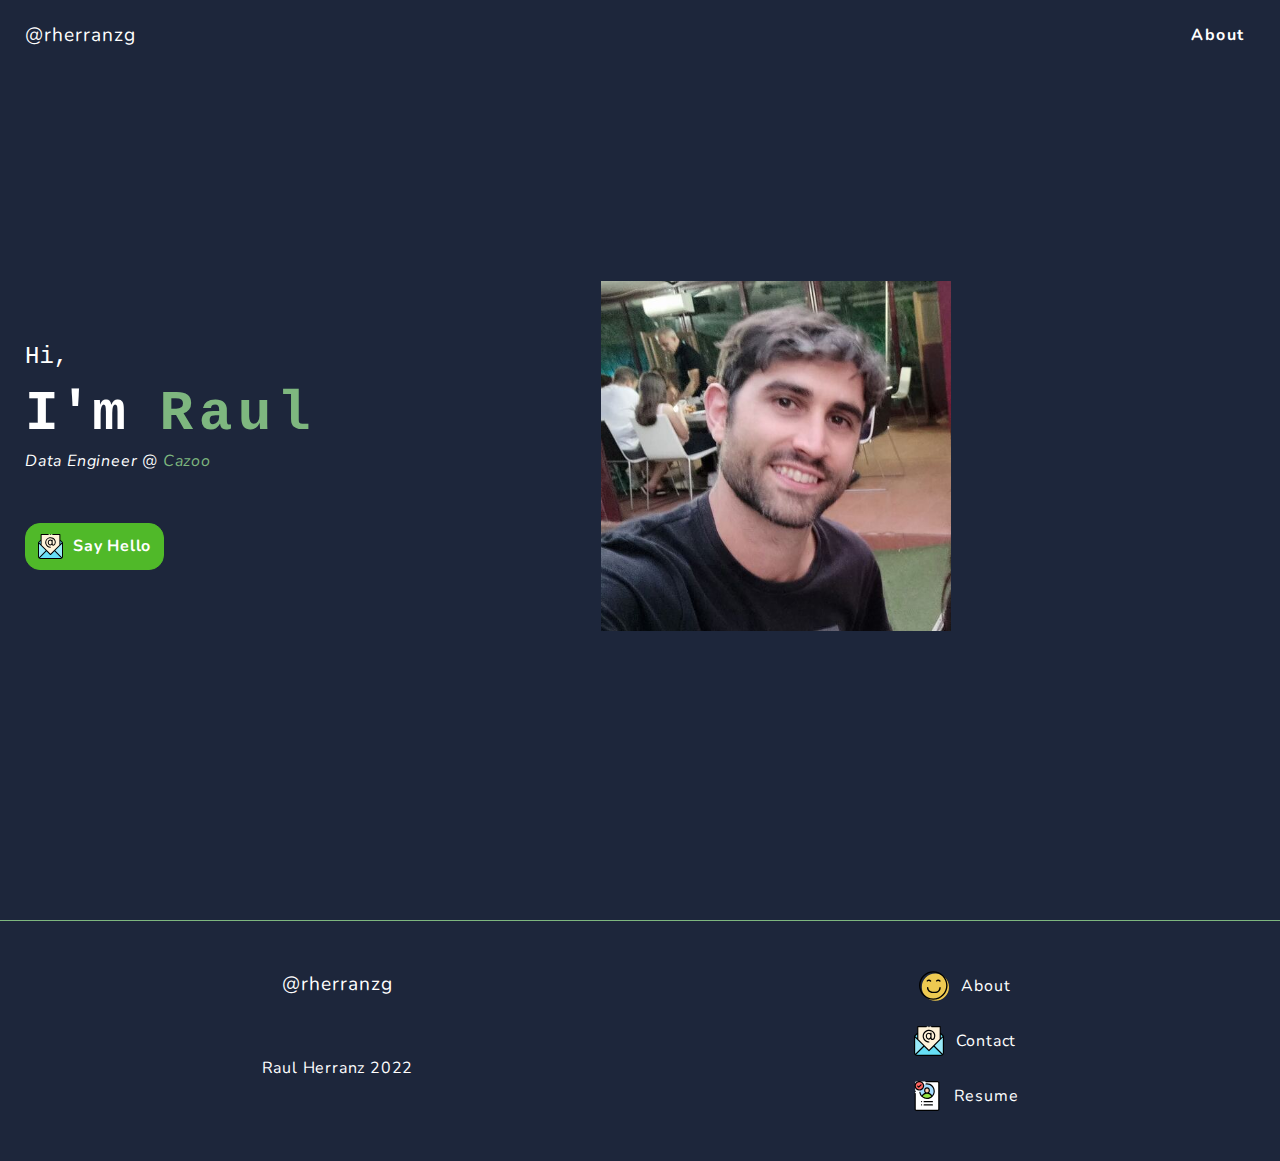
==== commit adb8d477: "mend" ====
--- a/index.html
+++ b/index.html
@@ -88,7 +88,7 @@
                 <div class="landing-page-socials">
                     <ul>
                         <li class="social-link">
-                            <a href="https://www.linkedin.com/in/herranzgomezraul/" aria-label="LinkedIn"
+                            <a href="https://www.linkedin.com/in/raul-herranz/" aria-label="LinkedIn"
                                 target="_blank">
                                 <i class="fab fa-linkedin-in"></i>
                             </a>
@@ -123,7 +123,7 @@
                     <div class="socials">
                         <ul>
                             <li class="social-link">
-                                <a href="https://www.linkedin.com/in/herranzgomezraul/"
+                                <a href="https://www.linkedin.com/in/raul-herranz/"
                                     aria-label="LinkedIn" target="_blank">
                                     <i class="fab fa-linkedin-in"></i>
                                 </a>
--- a/css/main.css
+++ b/css/main.css
@@ -59,10 +59,14 @@
 
 .social-link a i {
     transition: all 0.2s ease;
+    width: 200%;
+    height: 200%;
 }
 
 .social-link a i:hover {
     color: #40db76;
+    width: 200%;
+    height: 200%;
 }
 
 .main-container {
--- a/css/header.css
+++ b/css/header.css
@@ -0,0 +1,102 @@
+a {
+    text-decoration: none;
+}
+
+header {
+    margin: 0 auto;
+    width: 100%;
+    max-width: 1600px;
+    display: flex;
+    flex-direction: row;
+    justify-content: space-between;
+    text-align: center;
+    align-items: center;
+    height: 70px;
+    padding: 0 15px;
+    z-index: 2;
+    background-color: #1D263B;
+}
+
+.header-logo {
+    padding: 10px;
+    font-size: 1.2em;
+    letter-spacing: 0.05em;
+}
+
+.nav-menu {
+    list-style-type: none;
+    position: absolute;
+    display: flex;
+    justify-content: space-evenly;
+    flex-direction: column;
+    align-items: center;
+    left: 0;
+}
+
+.nav-item {
+    text-align: center;
+    display: none;
+}
+
+.nav-item a {
+    display: block;
+    padding: 20px;
+    font-weight: 700;
+    width: 100vw;
+    letter-spacing: 0.1em;
+    transition: all 0.2s ease;
+    color: #1D263B;
+}
+
+.nav-item a:hover, .nav-item a:focus {
+    color: #40db76;
+    text-decoration: underline;
+}
+
+.active {
+    background-color: white;
+}
+
+.active .nav-item {
+    display: block;
+}
+
+.toggle {
+    padding: 1.1em;
+}
+
+.toggle i {
+    font-size: 2em;
+}
+
+@media only screen and (min-width: 768px) {
+    .nav {
+        display: flex;
+        text-align: center;
+        justify-content: space-between;
+        align-items: center;
+    }
+    .nav-menu {
+        position: relative;
+        align-items: center;
+        flex-direction: row;
+        background-color: #1D263B;
+        height: fit-content;
+        height: -moz-fit-content;
+    }
+    .nav-item {
+        position: relative;
+        display: block;
+        width: fit-content;
+        width: -moz-fit-content;
+        margin: 0;
+    }
+    .nav-item a {
+        width: fit-content;
+        width: -moz-fit-content;
+        color: #FFFFFF;
+    }
+    .toggle {
+        display: none;
+    }
+}
--- a/css/about.css
+++ b/css/about.css
@@ -0,0 +1,242 @@
+h4, h5 {
+    font-weight: 700;
+    letter-spacing: 0.05em;
+}
+
+.date {
+    font-style: italic;
+}
+
+/* --- PROFILE --- */
+
+.profile-container {
+    margin-top: 25px;
+    display: flex;
+    flex-direction: column;
+    align-items: center;
+}
+
+.me-icon-container {
+    width: 200px;
+    height: auto;
+    object-fit: contain;
+    text-align: center;
+}
+
+.me-icon {
+    height: 100%;
+    width: 100%;
+}
+
+.terminal-container {
+    max-width: 700px;
+    width: 100%;
+    margin-top: 25px;
+}
+
+.terminal-header {
+    padding: 5px 20px;
+    display: flex;
+    text-align: center;
+    justify-content: space-between;
+    border-radius: 10px 10px 0 0;
+    background-color: #7EB77F;
+}
+
+#terminal-title {
+    font-weight: 700;
+    color: #1D263B;
+    letter-spacing: 0.1em;
+}
+
+.right-side-buttons i {
+    color: #1D263B;
+}
+
+.right-side-buttons i:not(:last-child) {
+    margin-right: 10px;
+}
+
+.terminal-window {
+    padding: 20px;
+    border-radius: 0 0 10px 10px;
+    text-align: left;
+    border: 1px solid #7EB77F;
+}
+
+.terminal-window div, .terminal-window div p {
+    font-family: 'Fira Code', monospace;
+    letter-spacing: 0.02em;
+}
+
+.terminal-window div:not(:last-child) {
+    margin-bottom: 20px;
+}
+
+.terminal-window div p {
+    margin-bottom: 0.25em;
+}
+
+.input::before {
+    content: ">\A0";
+    color: #7EB77F;
+    font-weight: 700;
+}
+
+.bottom span {
+    content: "\A0";
+    border-right: 12px solid;
+    animation: blink 1s steps(1) infinite;
+}
+
+@keyframes blink {
+    50% {
+        border-color: transparent;
+    }
+}
+
+/* --- EDUCATION & EXPERIENCE --- */
+
+.education-experience-container h3 {
+    margin-bottom: 50px;
+}
+
+#experience {
+    margin-top: 50px;
+}
+
+.education-experience-card {
+    margin-top: 25px;
+}
+
+.card-info p {
+    margin-top: 0.35em;
+}
+
+.card-info p a:hover {
+    color: #F08CAE;
+}
+
+.card-description {
+    margin: 15px 0 0 15px;
+}
+
+.card-description p:not(:first-child) {
+    margin-top: 0.35em;
+}
+
+.card-description p::before {
+    content: ">\A0";
+    color: #7EB77F;
+    font-weight: 700;
+}
+
+.card-description h5:not(:first-child) {
+    margin-top: 10px;
+}
+
+/* --- TECH STACK --- */
+
+.tech-stack-container {
+    margin: 50px auto 0 auto;
+    max-width: 1000px;
+    display: flex;
+    flex-wrap: wrap;
+    text-align: center;
+    justify-content: center;
+    align-items: center;
+}
+
+.skill {
+    border-radius: 12px;
+    margin: 10px;
+    border: 2px solid #7EB77F;
+    padding: 8px 10px;
+    display: flex;
+    align-items: center;
+    text-align: center;
+}
+
+.skill span {
+    margin-left: 10px;
+}
+
+/* --- ALL SOCIAL MEDIA --- */
+
+.social-media-list {
+    margin: 50px auto 0 auto;
+    width: fit-content;
+    width: -moz-fit-content;
+    display: flex;
+    flex-direction: column;
+    text-align: left;
+}
+
+.social-media-item {
+    display: flex;
+    text-align: center;
+    align-items: center;
+    padding: 5px 0;
+}
+
+.social-media-item:hover {
+    color: #F08CAE;
+}
+
+.social-media-item i {
+    margin-right: 15px;
+    font-size: 1.5em;
+}
+
+.social-media-item:not(:last-child) {
+    margin-bottom: 10px;
+}
+
+@media only screen and (min-width: 768px) {
+    #education-experience {
+        display: flex;
+        flex-direction: row;
+        justify-content: space-between;
+    }
+    .education-experience-container {
+        width: 48%;
+    }
+    #experience {
+        margin-top: 0;
+    }
+    .section-description {
+        margin: 50px 10% 0 10%;
+    }
+}
+
+@media only screen and (min-width: 1100px) {
+    .profile-container {
+        margin: 50px auto 0 auto;
+        flex-direction: row;
+        justify-content: center;
+        align-items: center;
+        width: 70%;
+    }
+    .terminal-container {
+        flex-grow: 1;
+        margin: 0;
+    }
+    .me-icon-container {
+        width: 300px;
+        height: auto;
+    }
+    .education-experience-card {
+        display: flex;
+        justify-content: space-between;
+    }
+    .card-info {
+        width: 40%;
+    }
+    .card-description {
+        width: 60%;
+        margin-top: 0;
+    }
+    .section-description {
+        margin: 50px auto 0 auto;
+    }
+}--- a/css/home.css
+++ b/css/home.css
@@ -118,13 +118,13 @@
 
 .cta span {
     margin-left: 10px;
-    color: #1D263B;
+    color: #ffffff;
     font-weight: 700;
 }
 
 .email-button {
-    border: 1px solid #F08CAE;
-    background-color: #F08CAE;
+    border: 1px solid #50b929;
+    background-color: #50b929;
 }
 
 .cta:hover {
--- a/css/footer.css
+++ b/css/footer.css
@@ -0,0 +1,87 @@
+.footer-container {
+    border-top: 1px solid #7EB77F;
+    margin: 50px auto;
+    padding-top: 50px;
+}
+
+.footer {
+    margin: 0 auto;
+    padding: 0 25px;
+    display: flex;
+    flex-direction: column;
+    justify-content: center;
+    text-align: center;
+    align-items: center;
+    flex-wrap: wrap;
+    gap: 25px;
+}
+
+.footer-column {
+    margin: 0 auto;
+    display: flex;
+    flex-direction: column;
+    align-items: center;
+    align-self: flex-start;
+}
+
+.footer-logo {
+    font-size: 1.2em;
+    margin-bottom: 5px;
+    letter-spacing: 0.05em;
+}
+
+.socials {
+    margin: 10px 0;
+}
+
+.socials ul {
+    display: flex;
+    flex-direction: row;
+    align-items: center;
+    text-align: center;
+    margin: 15px 0;
+}
+
+.socials ul li:not(:last-child) {
+    margin-right: 12px;
+}
+
+.socials ul li a i {
+    font-size: 1.5em;
+}
+
+.copyright {
+    margin-top: 5px;
+    letter-spacing: 0.05em;
+}
+
+.footer-button {
+    display: flex;
+    text-align: center;
+    align-items: center;
+    letter-spacing: 0.05em;
+    transition: all 0.2s ease;
+}
+
+.footer-button:hover {
+    text-decoration: underline;
+    color: #40db76;
+}
+
+.footer-button:not(:last-child) {
+    margin-bottom: 25px;
+}
+
+.footer-button img {
+    margin-right: 12px;
+}
+
+@media only screen and (min-width: 768px) {
+    .footer {
+        margin: 0 auto;
+        padding: 0 25px;
+        flex-direction: row;
+        justify-content: space-between;
+        max-width: 1600px;
+    }
+}
